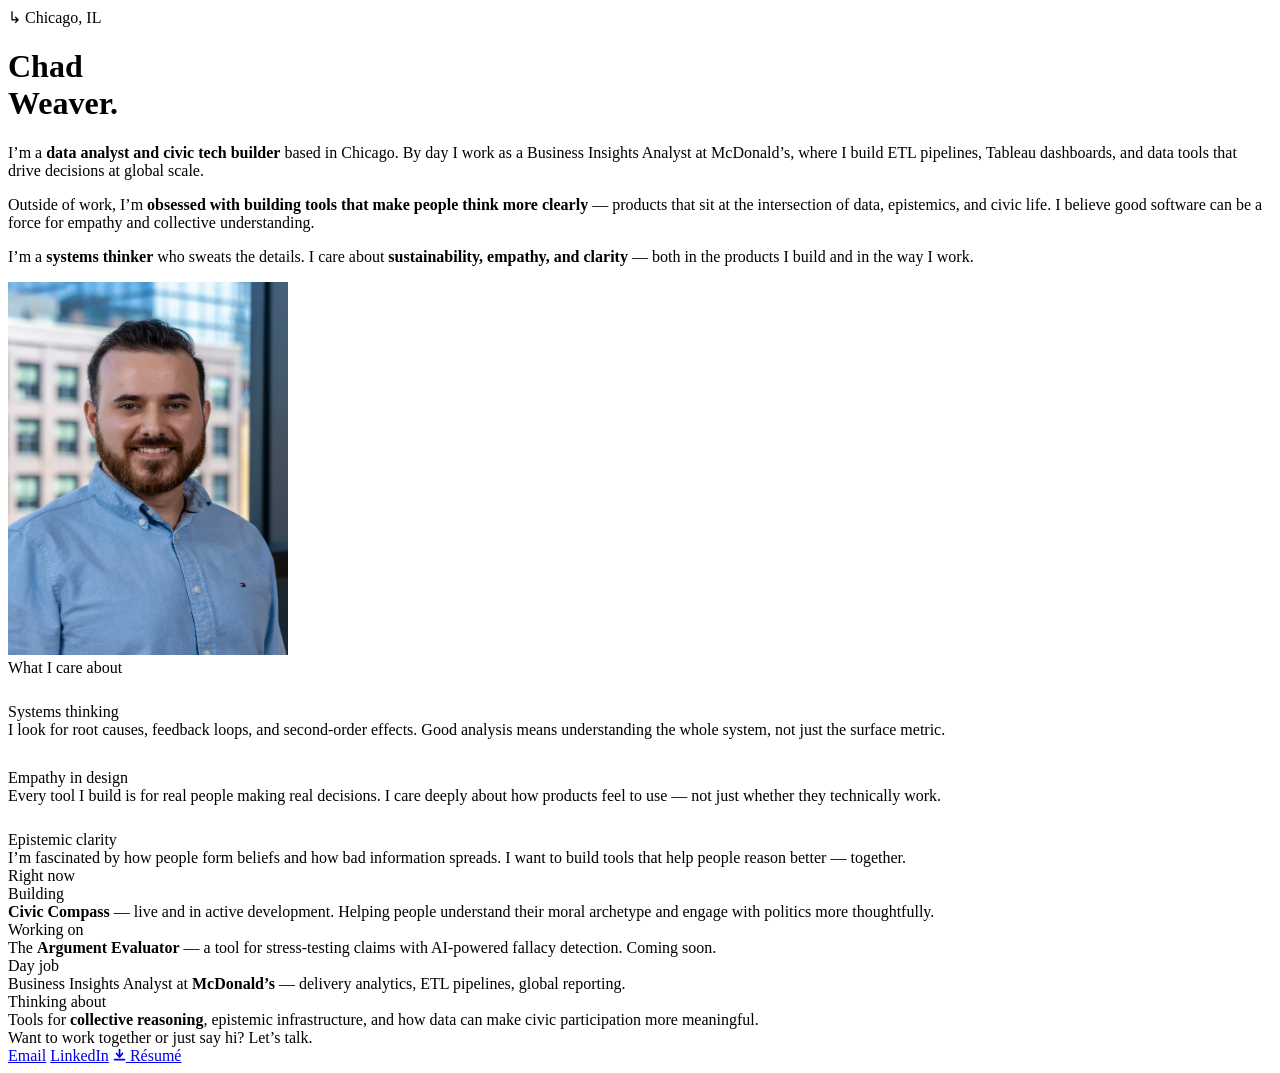
==== about.html @ 0a30dd23 "fix: repair all broken links found in full site link audit - about.html: PDF link pointed at root (c" ====
<!DOCTYPE html>
<html lang="en">
<head>
<meta charset="UTF-8">
<meta name="viewport" content="width=device-width, initial-scale=1.0">
<title>About — Chad Weaver</title>
<meta name="description" content="Data analyst &amp; civic tech builder based in Chicago, IL.">
<meta property="og:title" content="About Chad Weaver">
<meta property="og:description" content="Data analyst &amp; civic tech builder based in Chicago, IL.">
<link rel="stylesheet" href="assets/css/main.css">
<link rel="stylesheet" href="assets/css/about.css">
</head>
<body>

<nav></nav>

<div class="about-hero reveal">
  <div class="about-byline-col">
    <div class="about-eyebrow">&#8627; Chicago, IL</div>
    <h1 class="about-name">Chad<br><span>Weaver.</span></h1>
  </div>
  <div class="about-bio-col">
    <div class="about-bio">
      <p>I&#8217;m a <strong>data analyst and civic tech builder</strong> based in Chicago. By day I work as a Business Insights Analyst at McDonald&#8217;s, where I build ETL pipelines, Tableau dashboards, and data tools that drive decisions at global scale.</p>
      <p>Outside of work, I&#8217;m <strong>obsessed with building tools that make people think more clearly</strong> &#8212; products that sit at the intersection of data, epistemics, and civic life. I believe good software can be a force for empathy and collective understanding.</p>
      <p>I&#8217;m a <strong>systems thinker</strong> who sweats the details. I care about <strong>sustainability, empathy, and clarity</strong> &#8212; both in the products I build and in the way I work.</p>
    </div>
  </div>
  <div class="about-photo-col">
    <div class="photo-box">
      <img src="[data-uri]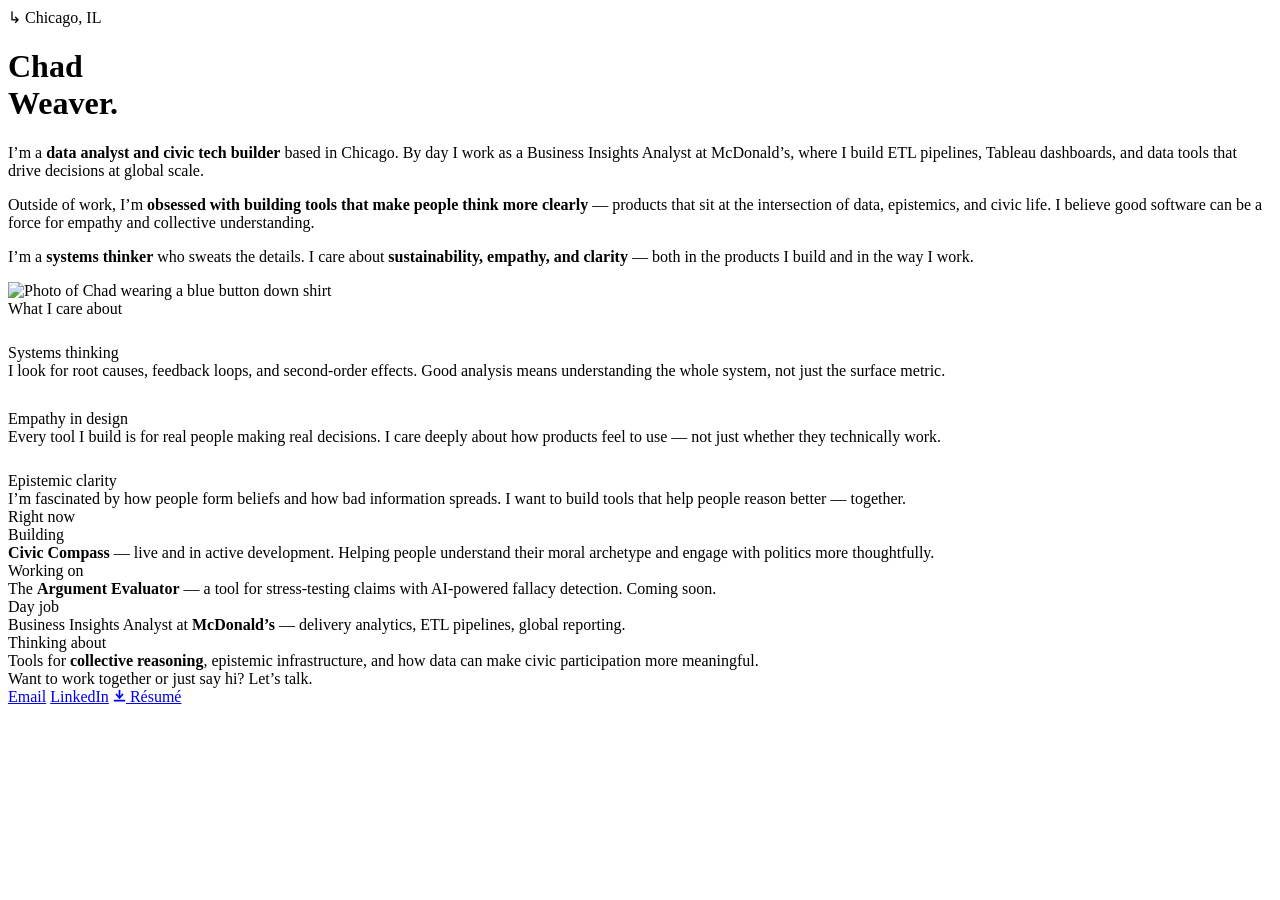
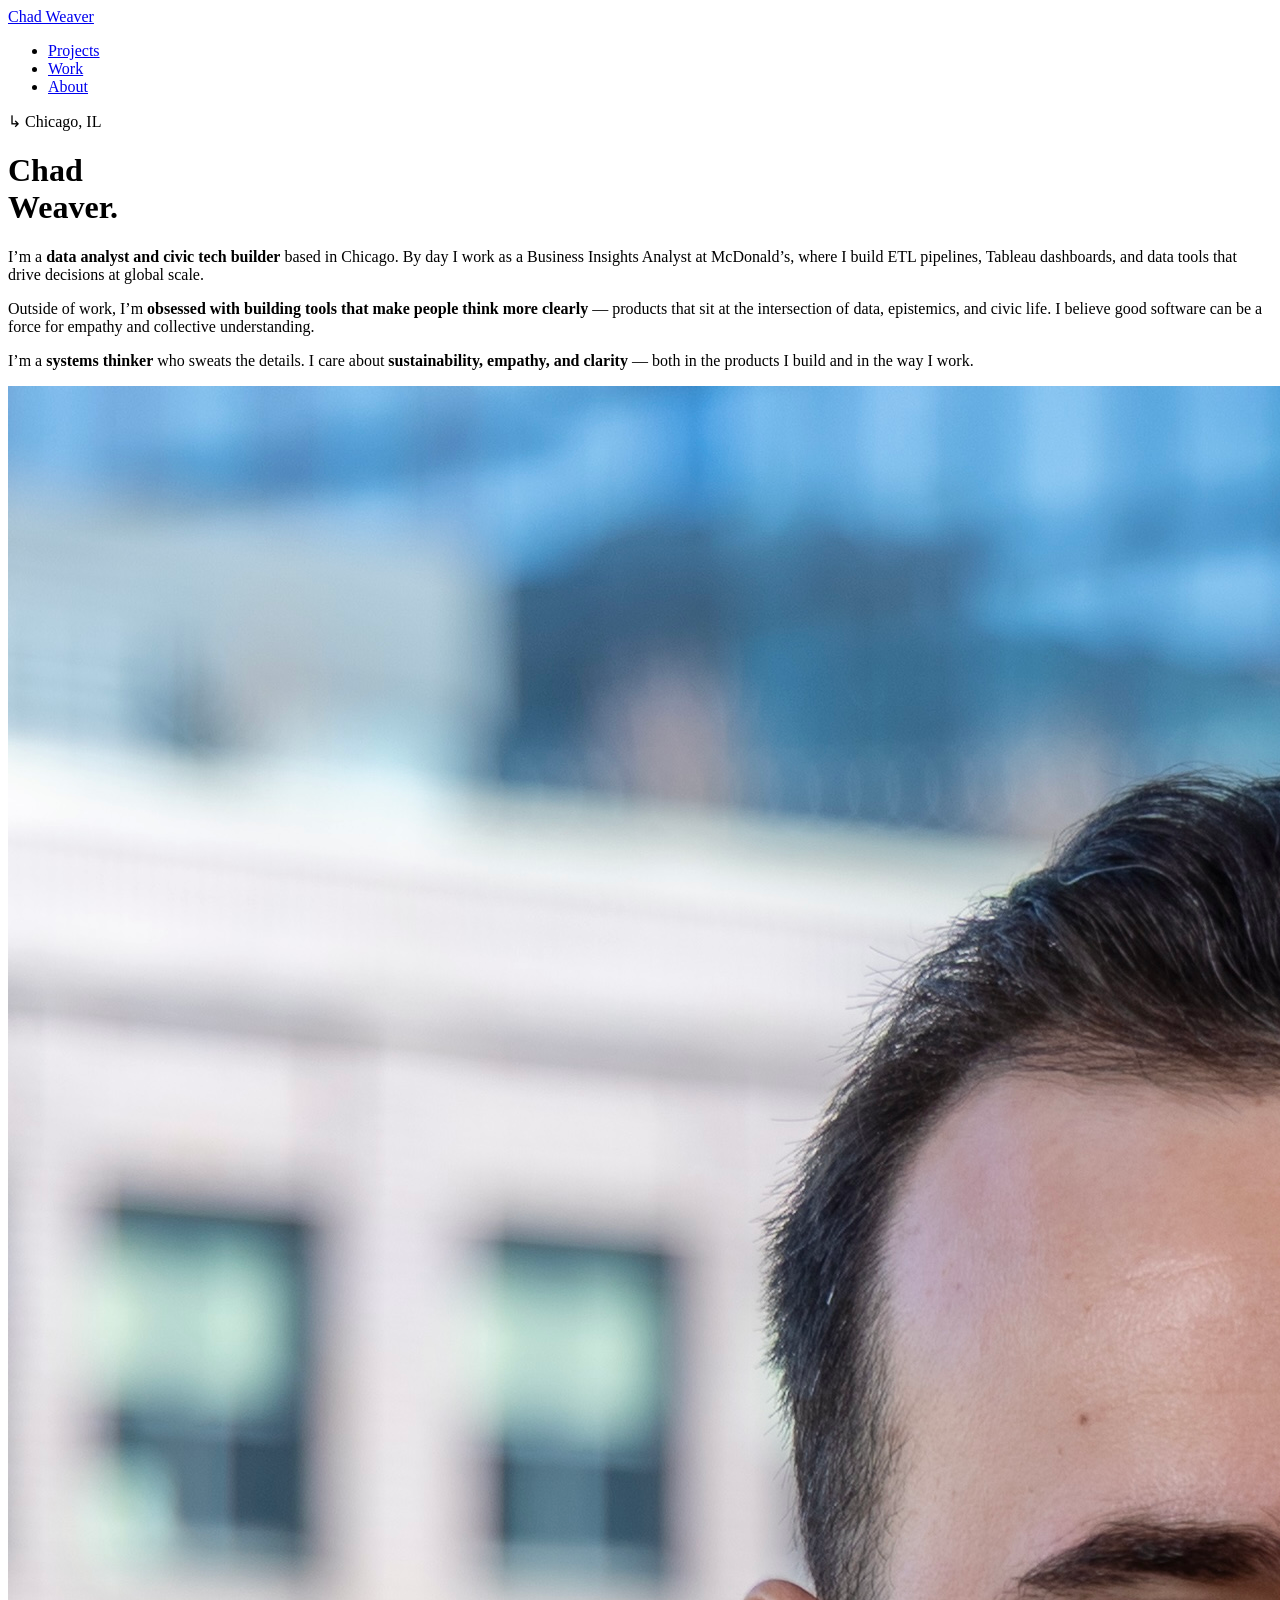
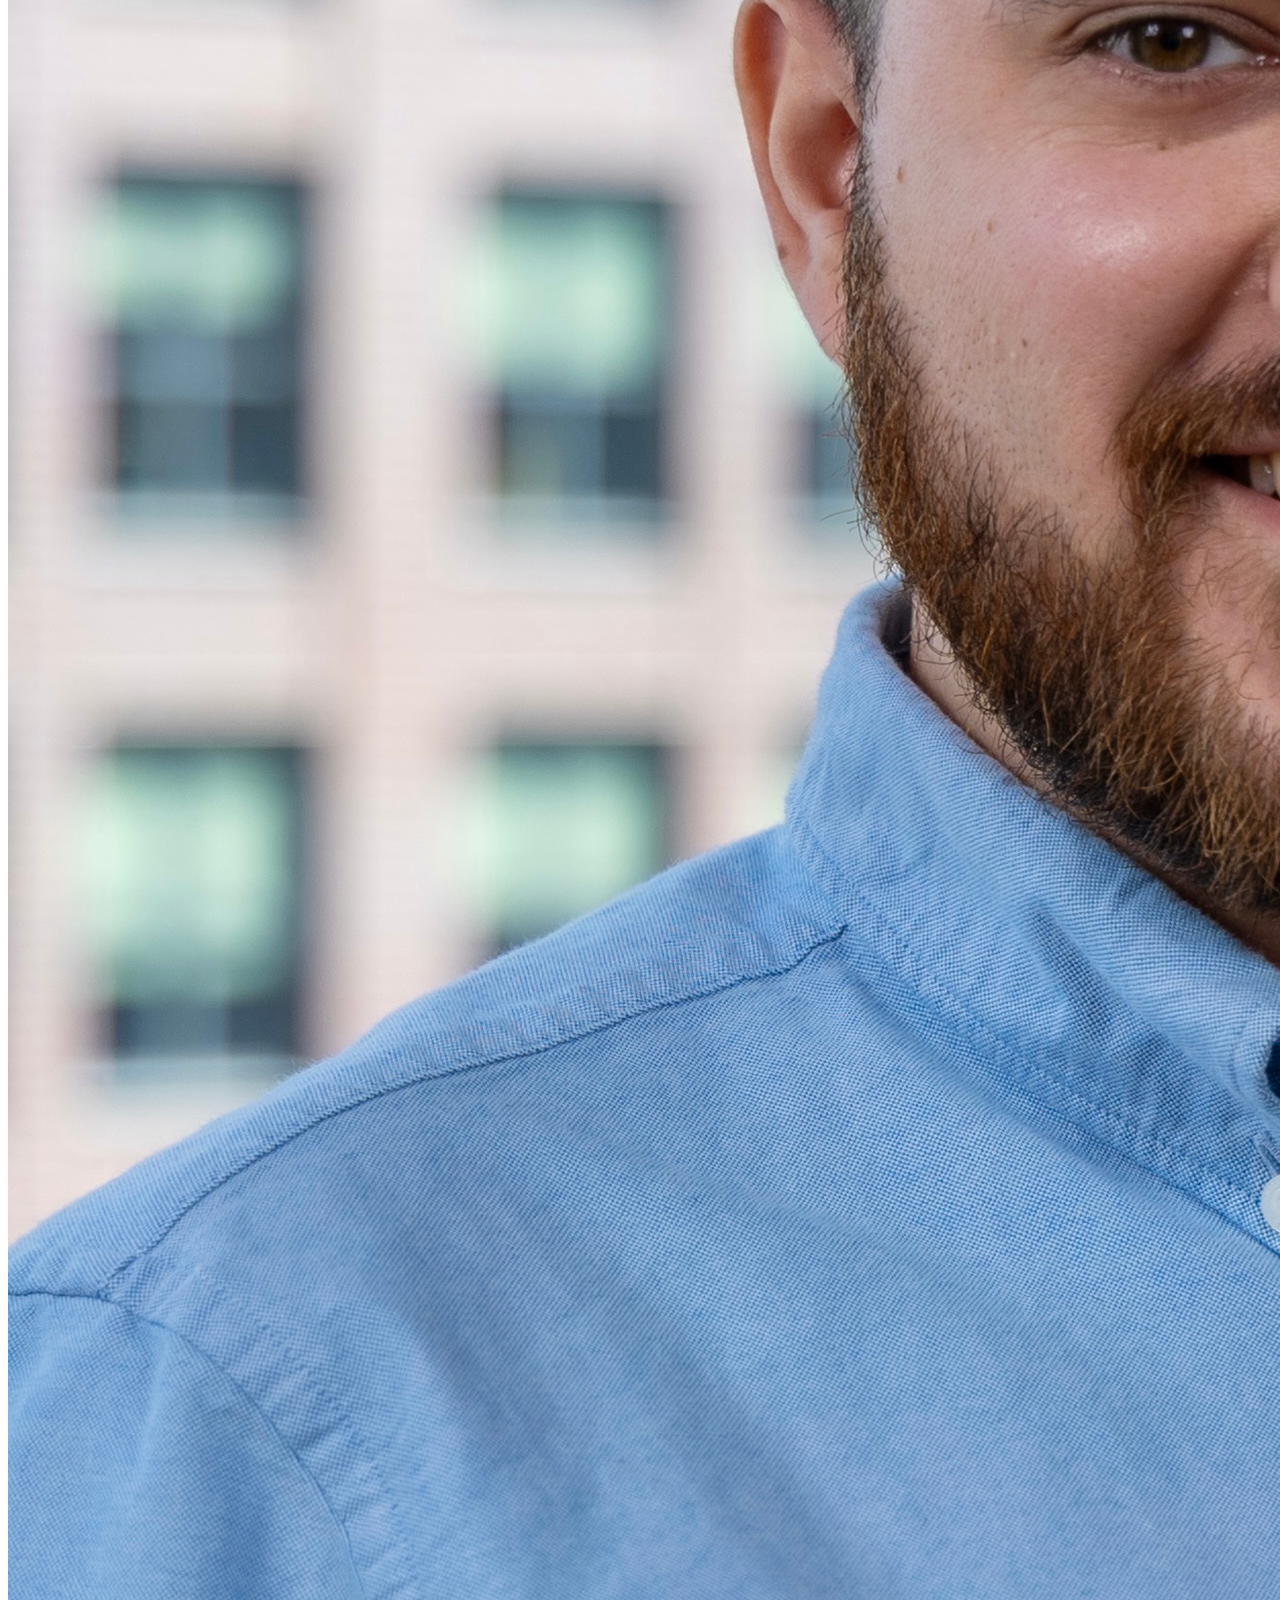
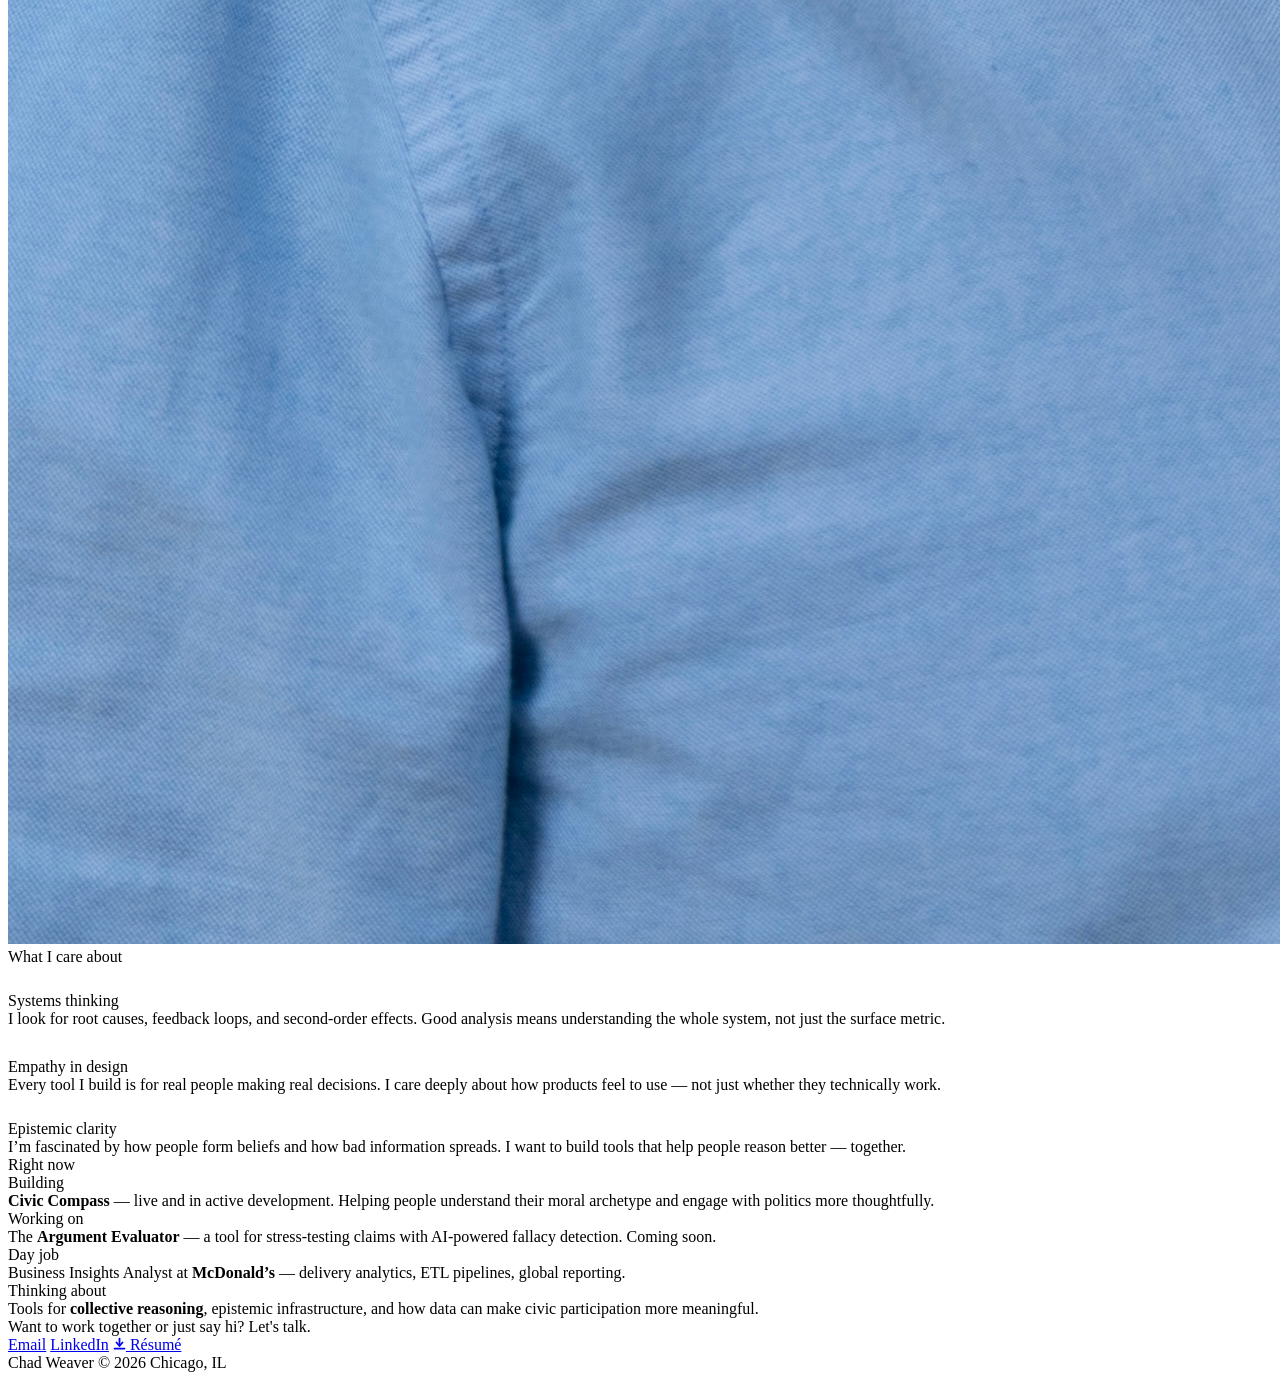
